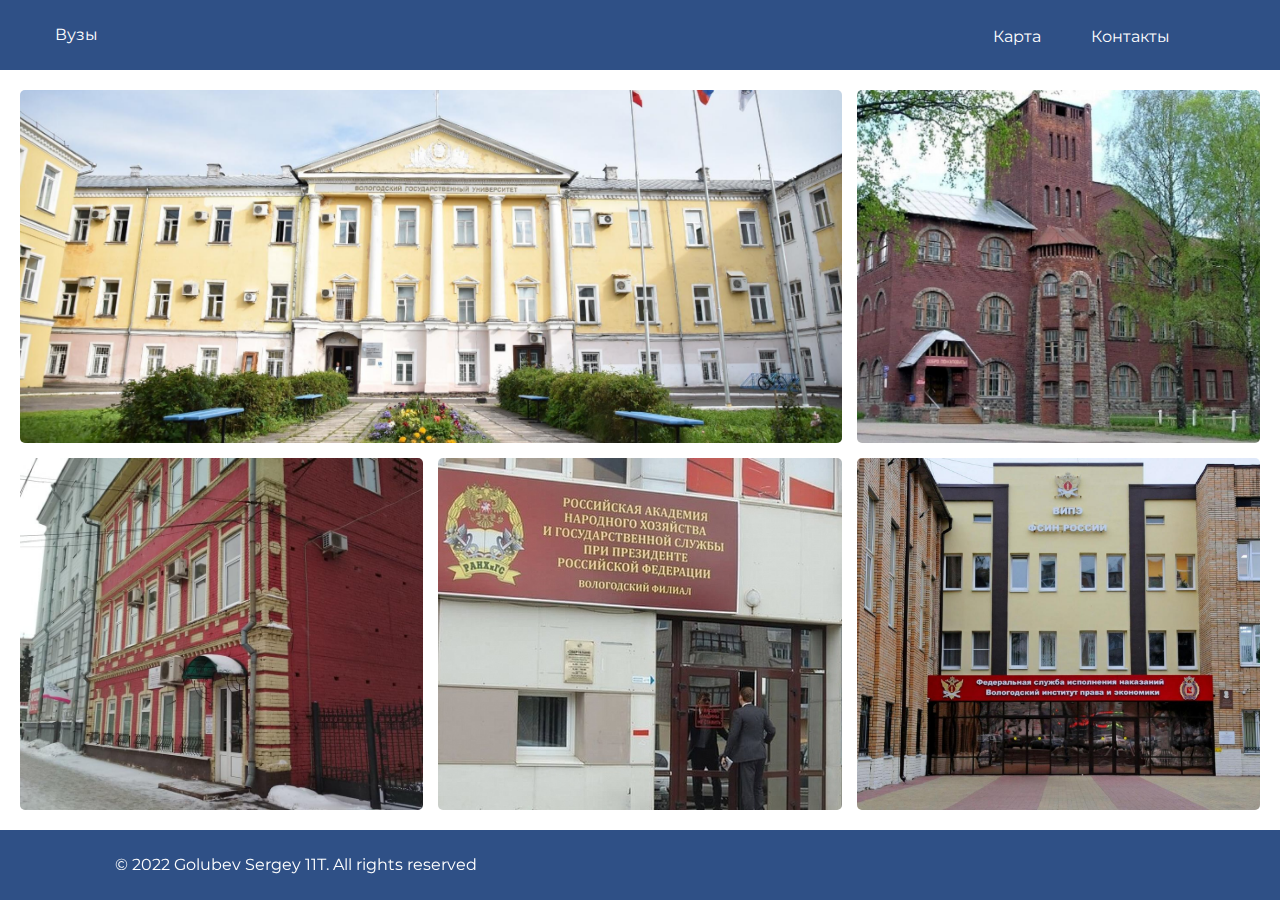
==== index.html @ f37029e3 "Add files via upload" ====
<!DOCTYPE html>
<html lang="ru">
<head>
  <meta charset="UTF-8">
  <meta name="viewport" content="initial-scale=1.0, width=device-width">
  <title>Вузы Вологды</title>
  <link rel="stylesheet" href="css/style.min.css" type="text/css" />
  <link rel="preconnect" href="https://fonts.googleapis.com">
  <link rel="preconnect" href="https://fonts.gstatic.com" crossorigin>
  <link href="https://fonts.googleapis.com/css2?family=Montserrat:wght@400;600&display=swap" rel="stylesheet">
</head>
<body>
<div class="container">
  <header class="header">
    <div class="header__wrap wrap">
        <div class="header__logo logo"><a href="index.html" class="menu__link">Вузы</a></div>
        
        <nav>
            <ul class="menu header__menu">
              <li class="menu__element">
                <a href="map.html" class="menu__link">Карта</a>
              </li>
              <li class="menu__element">
                <a href="../contact.html" class="menu__link">Контакты</a>
              </li>
                <li class="menu__element">

                </li>

            </ul>
          </nav>
    </div>
    
</header>
  <section class="universities">
    <a class="universities__element universities__element--one" href="u1.html">
<!--        <img src="img/u1/bg.jpg" alt="" class="index__img">-->
        <p class="u__title">ВоГУ</p>

    </a>

    <a class="universities__element universities__element--two" href="u2.html">
        <p>ГМХА</p>
    </a>

    <a class="universities__element universities__element--three" href="u3.html">
        <p>МГЮА</p>
    </a>

    <a class="universities__element universities__element--four" href="u4.html">
        <p>РАНХиГС</p>
    </a>

    <a class="universities__element universities__element--five" href="u5.html">
        <p>ВИПЭ</p>
    </a>
</section>
  <footer class="footer">
    <div class="footer__wrap wrap">
        <marquee behavior="alternate" direction="right">&copy; 2022 Golubev Sergey 11Т. All rights reserved</marquee>
    </div>
</footer>
</div>
</body>
</html>
---- css/style.min.css ----
@charset "UTF-8";
/*! normalize.css v8.0.1 | MIT License | github.com/necolas/normalize.css */
a,html{color:#fff}html{line-height:1.15;-webkit-text-size-adjust:100%;font-size:16px}body{margin:0;font-family:'Montserrat','Arial','sans-serif';overflow-wrap:break-word;word-wrap:break-word}details,main{display:block}h1{font-size:2em;margin:.67em 0}hr{-webkit-box-sizing:content-box;box-sizing:content-box;height:0;overflow:visible}code,kbd,pre,samp{font-family:monospace,monospace;font-size:1em}a{background-color:transparent;text-decoration:none}abbr[title]{border-bottom:none;-webkit-text-decoration:underline dotted;text-decoration:underline dotted}b,strong{font-weight:bolder}small{font-size:80%}sub,sup{font-size:75%;line-height:0;position:relative;vertical-align:baseline}sub{bottom:-.25em}sup{top:-.5em}img{border-style:none;max-width:100%;max-height:100%}button,input,optgroup,select,textarea{font-family:inherit;font-size:100%;line-height:1.15;margin:0}button,input{overflow:visible}button,select{text-transform:none}[type=button],[type=reset],[type=submit],button{-webkit-appearance:button}[type=button]::-moz-focus-inner,[type=reset]::-moz-focus-inner,[type=submit]::-moz-focus-inner,button::-moz-focus-inner{border-style:none;padding:0}[type=button]:-moz-focusring,[type=reset]:-moz-focusring,[type=submit]:-moz-focusring,button:-moz-focusring{outline:1px dotted ButtonText}fieldset{padding:.35em .75em .625em}legend{color:inherit;display:table;max-width:100%;white-space:normal}progress{vertical-align:baseline}textarea{overflow:auto;min-height:175px}[type=checkbox],[type=radio],legend{-webkit-box-sizing:border-box;box-sizing:border-box;padding:0}[type=number]::-webkit-inner-spin-button,[type=number]::-webkit-outer-spin-button{height:auto}[type=search]{-webkit-appearance:textfield;outline-offset:-2px}[type=search]::-webkit-search-decoration{-webkit-appearance:none}::-webkit-file-upload-button{-webkit-appearance:button;font:inherit}summary{display:list-item}[hidden],template{display:none}.container,.wrap{min-width:320px;max-width:100%;padding:0;-webkit-box-sizing:border-box;box-sizing:border-box;margin:0 auto}.wrap{max-width:1200px;padding:0 15px}.footer,.header{background-color:#2f5086;height:70px}.footer__wrap,.header__menu,.header__wrap{display:-webkit-box;display:-ms-flexbox;display:flex;-ms-flex-wrap:wrap;flex-wrap:wrap}.footer__wrap,.header__wrap{height:70px;-webkit-box-align:center;-ms-flex-align:center;align-items:center;-webkit-box-pack:justify;-ms-flex-pack:justify;justify-content:space-between}.header__menu{list-style:none;padding:0;margin:17px 0 13px}.menu__element{color:#fff;margin-right:50px;line-height:2em}.menu__element a{color:#fff;text-decoration:none}.menu__element:last-child{margin-right:5px;position:relative}.menu__element:last-child a{z-index:10}.universities{margin:20px;min-height:calc(100vh - 180px);display:grid;grid-gap:15px;grid-template-columns:repeat(12,1fr)}.form__input input,.form__input textarea,.universities__element{border-radius:5px;width:100%;-webkit-box-sizing:border-box;box-sizing:border-box}.universities__element,.universities__element p{-webkit-transition-duration:500ms;-o-transition-duration:500ms;transition-duration:500ms}.universities__element{position:relative;grid-column:span 4;background-color:#2f5086;height:100%;min-height:300px}.universities__element a{width:100%;height:100%}.universities__element p{position:absolute;left:50px;bottom:2px;opacity:0;font-size:22px}.universities__element p::before{content:'';width:15px;background-color:#fff;display:block;margin-bottom:5px;border:.3px solid #fff}.universities__element:hover p{opacity:1}.universities__element:hover::before{content:'';display:block;width:100%;height:100%;background-color:rgba(0,0,0,.4);-webkit-box-shadow:1px 1px 15px rgba(0,0,0,.3);box-shadow:1px 1px 15px rgba(0,0,0,.3)}.universities__element--one{grid-column:span 8;background:url(../img/u1/3.jpg) 50% 60% no-repeat #c4c4c4;background-size:cover}.universities__element--two{grid-column:span 4;background:url(../img/u2/2.jpg) 50% 60% no-repeat #c4c4c4;background-size:cover}.universities__element--three{grid-column:span 4;background:url(../img/u3/2.jpg) 50% 60% no-repeat #c4c4c4;background-size:cover}.universities__element--four{grid-column:span 4;background:url(../img/u4/1.jpeg) 50% 60% no-repeat #c4c4c4;background-size:cover}.universities__element--five{grid-column:span 4;background:url(../img/u5/bg.jpg) 50% 60% no-repeat #c4c4c4;background-size:cover}.glink:hover::before,.index__img,iframe{position:relative;width:100%;height:100%}.contact a,.university{color:#000}.title__wrap,.university h3{margin-top:25px}.title__wrap{display:-webkit-box;display:-ms-flexbox;display:flex;-webkit-box-align:center;-ms-flex-align:center;align-items:center}.title__wrap img{height:80px;margin-right:10px}.gallery{display:grid;grid-template-columns:repeat(auto-fit,minmax(260px,auto));grid-column-gap:5px;-ms-flex-preferred-size:100%;flex-basis:100%;padding-left:0;width:100%}.gallery__el{height:250px;-o-object-fit:cover;object-fit:cover}.glink{position:relative}.glink:hover::before{content:'';display:block;position:absolute;background-color:rgba(0,0,0,.2);-webkit-box-shadow:1px 1px 15px rgba(0,0,0,.35);box-shadow:1px 1px 15px rgba(0,0,0,.35)}.un__link{color:#000;-webkit-transition-duration:500ms;-o-transition-duration:500ms;transition-duration:500ms;border-bottom:1px dotted #aaa}.un__link:hover{color:red}span{color:#07de07;font-weight:700}.map__img,.video{position:relative;left:50%;-webkit-transform:translateX(-50%);-ms-transform:translateX(-50%);transform:translateX(-50%)}.video{width:90%}.video>.video-height{padding-top:60%;display:block}iframe{height:94%;position:absolute;top:0;left:0}.map__img{min-height:calc(100vh - 145px)}.form label{position:absolute;width:1px;height:1px;margin:-1px;border:0;padding:0;white-space:nowrap;-webkit-clip-path:inset(100%);clip-path:inset(100%);clip:rect(0,0,0,0);overflow:hidden}.form__input input,.form__input textarea{background-color:#000;height:60px;display:block;border:0;-webkit-box-shadow:none;box-shadow:none;resize:none;font-size:18px;color:#fff;line-height:1.4;padding:16px 10px 16px 30px;margin-bottom:5px}.form__input input::-webkit-input-placeholder,.form__input textarea::-webkit-input-placeholder{color:#fff;opacity:1;-webkit-appearance:none;appearance:none}.form__input input::-moz-placeholder,.form__input textarea::-moz-placeholder{color:#fff;opacity:1;-moz-appearance:none;appearance:none}.form__input input:-ms-input-placeholder,.form__input textarea:-ms-input-placeholder{color:#fff;opacity:1;appearance:none}.form__input input::-ms-input-placeholder,.form__input textarea::-ms-input-placeholder{color:#fff;opacity:1;appearance:none}.form__input input::placeholder,.form__input textarea::placeholder{color:#fff;opacity:1;-webkit-appearance:none;-moz-appearance:none;appearance:none}.form__button{display:inline-block;border-radius:5px;background-color:#2f5086;width:49.5%;padding:16px;-webkit-appearance:none;-moz-appearance:none;appearance:none;border:0;-webkit-box-shadow:none;box-shadow:none;cursor:pointer;-webkit-box-sizing:border-box;box-sizing:border-box;font-size:18px;color:#fff;font-weight:800;text-transform:uppercase;line-height:1.4;text-align:center;-webkit-transition-duration:500ms;-o-transition-duration:500ms;transition-duration:500ms}.form__button:hover{background-color:#1b2e4d}.form__button--red{background:red}.form{margin-bottom:50px;max-width:700px}.contact{min-height:calc(100vh - 140px);color:#000;display:-webkit-box;display:-ms-flexbox;display:flex;-webkit-box-align:center;-ms-flex-align:center;align-items:center;-webkit-box-pack:center;-ms-flex-pack:center;justify-content:center}@media (max-width:1000px){.universities{grid-template-columns:1fr}.universities__element{grid-column:span 1}}@media (max-width:750px){.title__wrap{-webkit-box-orient:vertical;-webkit-box-direction:normal;-ms-flex-direction:column;flex-direction:column;-webkit-box-pack:start;-ms-flex-pack:start;justify-content:flex-start;padding:20px 0;text-align:center}}@media (max-width:600px){.form__button,.gallery__el,.video{width:100%}}
/*# sourceMappingURL=style.min.css.map */
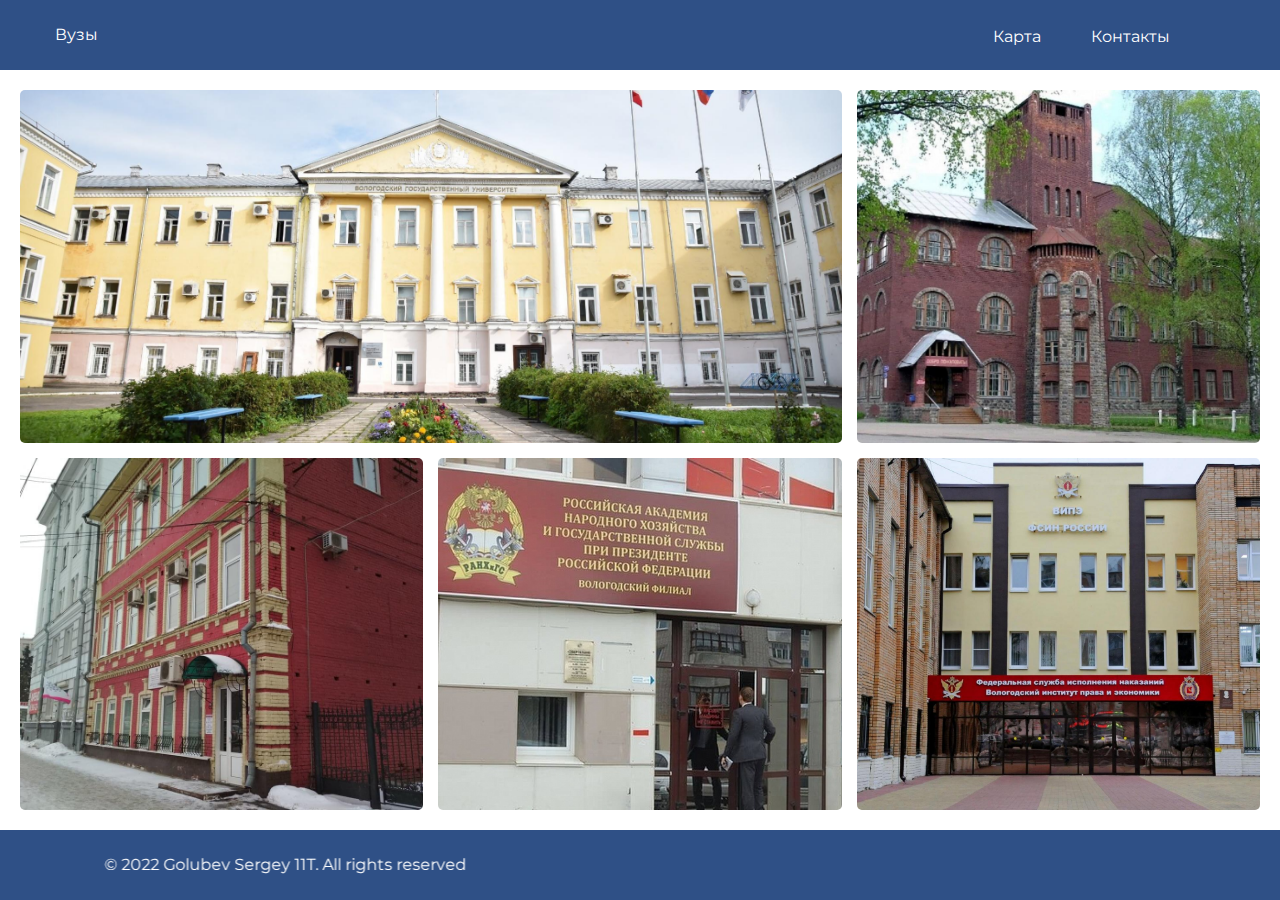
==== commit 257edc1d: "Update index.html" ====
--- a/index.html
+++ b/index.html
@@ -1,16 +1,16 @@
-<!DOCTYPE html>
-<html lang="ru">
-<head>
-  <meta charset="UTF-8">
-  <meta name="viewport" content="initial-scale=1.0, width=device-width">
-  <title>Вузы Вологды</title>
-  <link rel="stylesheet" href="css/style.min.css" type="text/css" />
-  <link rel="preconnect" href="https://fonts.googleapis.com">
-  <link rel="preconnect" href="https://fonts.gstatic.com" crossorigin>
-  <link href="https://fonts.googleapis.com/css2?family=Montserrat:wght@400;600&display=swap" rel="stylesheet">
-</head>
-<body>
-<div class="container">
+<!DOCTYPE html>
+<html lang="ru">
+<head>
+  <meta charset="UTF-8">
+  <meta name="viewport" content="initial-scale=1.0, width=device-width">
+  <title>Вузы Вологды</title>
+  <link rel="stylesheet" href="css/style.min.css" type="text/css" />
+  <link rel="preconnect" href="https://fonts.googleapis.com">
+  <link rel="preconnect" href="https://fonts.gstatic.com" crossorigin>
+  <link href="https://fonts.googleapis.com/css2?family=Montserrat:wght@400;600&display=swap" rel="stylesheet">
+</head>
+<body>
+<div class="container">
   <header class="header">
     <div class="header__wrap wrap">
         <div class="header__logo logo"><a href="index.html" class="menu__link">Вузы</a></div>
@@ -21,7 +21,7 @@
                 <a href="map.html" class="menu__link">Карта</a>
               </li>
               <li class="menu__element">
-                <a href="../contact.html" class="menu__link">Контакты</a>
+                <a href="contact.html" class="menu__link">Контакты</a>
               </li>
                 <li class="menu__element">
 
@@ -31,7 +31,7 @@
           </nav>
     </div>
     
-</header>
+</header>
   <section class="universities">
     <a class="universities__element universities__element--one" href="u1.html">
 <!--        <img src="img/u1/bg.jpg" alt="" class="index__img">-->
@@ -54,13 +54,13 @@
     <a class="universities__element universities__element--five" href="u5.html">
         <p>ВИПЭ</p>
     </a>
-</section>
+</section>
   <footer class="footer">
     <div class="footer__wrap wrap">
         <marquee behavior="alternate" direction="right">&copy; 2022 Golubev Sergey 11Т. All rights reserved</marquee>
     </div>
-</footer>
-</div>
-</body>
-</html>
-
+</footer>
+</div>
+</body>
+</html>
+
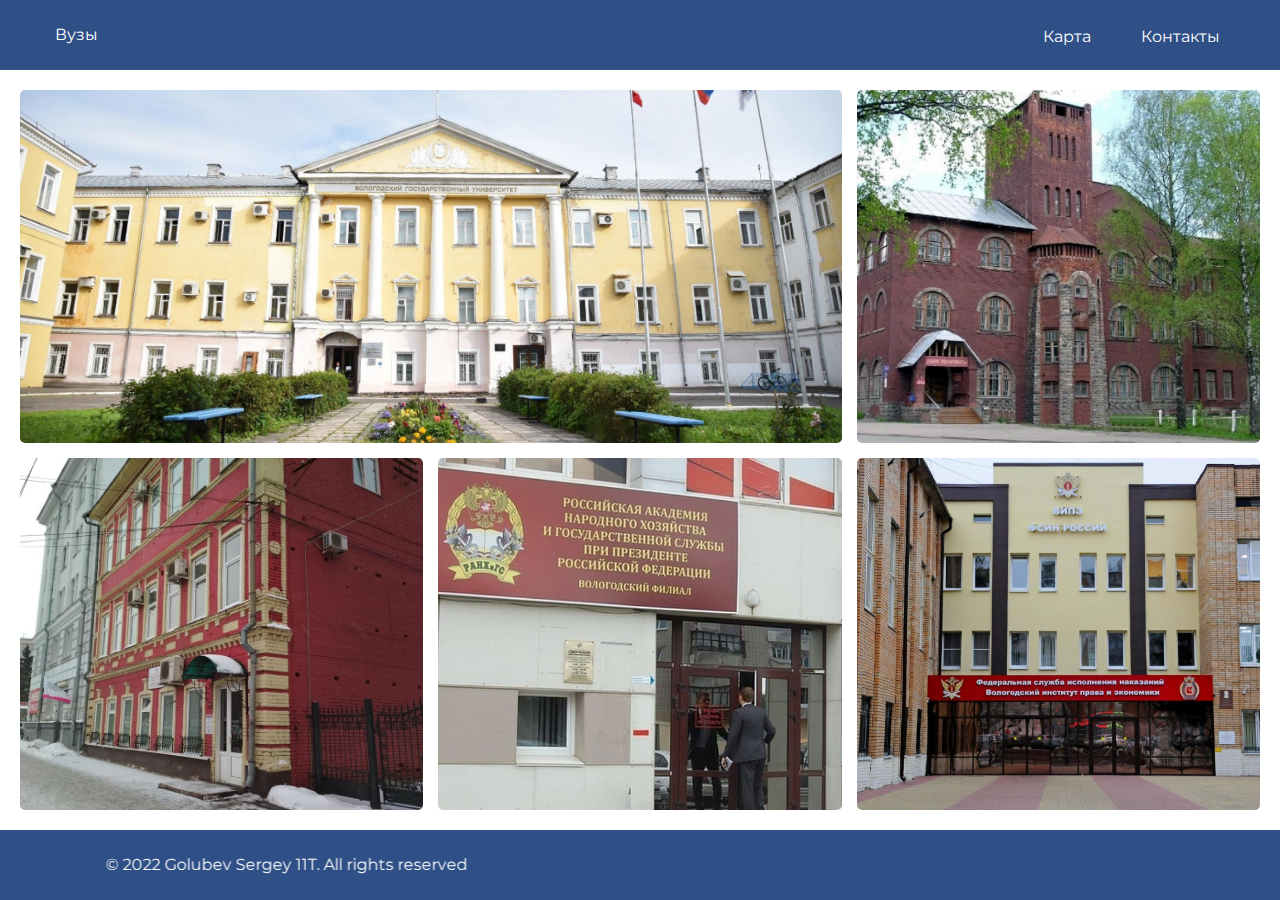
==== commit ee5bf758: "Update index.html" ====
--- a/index.html
+++ b/index.html
@@ -23,9 +23,7 @@
               <li class="menu__element">
                 <a href="contact.html" class="menu__link">Контакты</a>
               </li>
-                <li class="menu__element">
-
-                </li>
+              
 
             </ul>
           </nav>
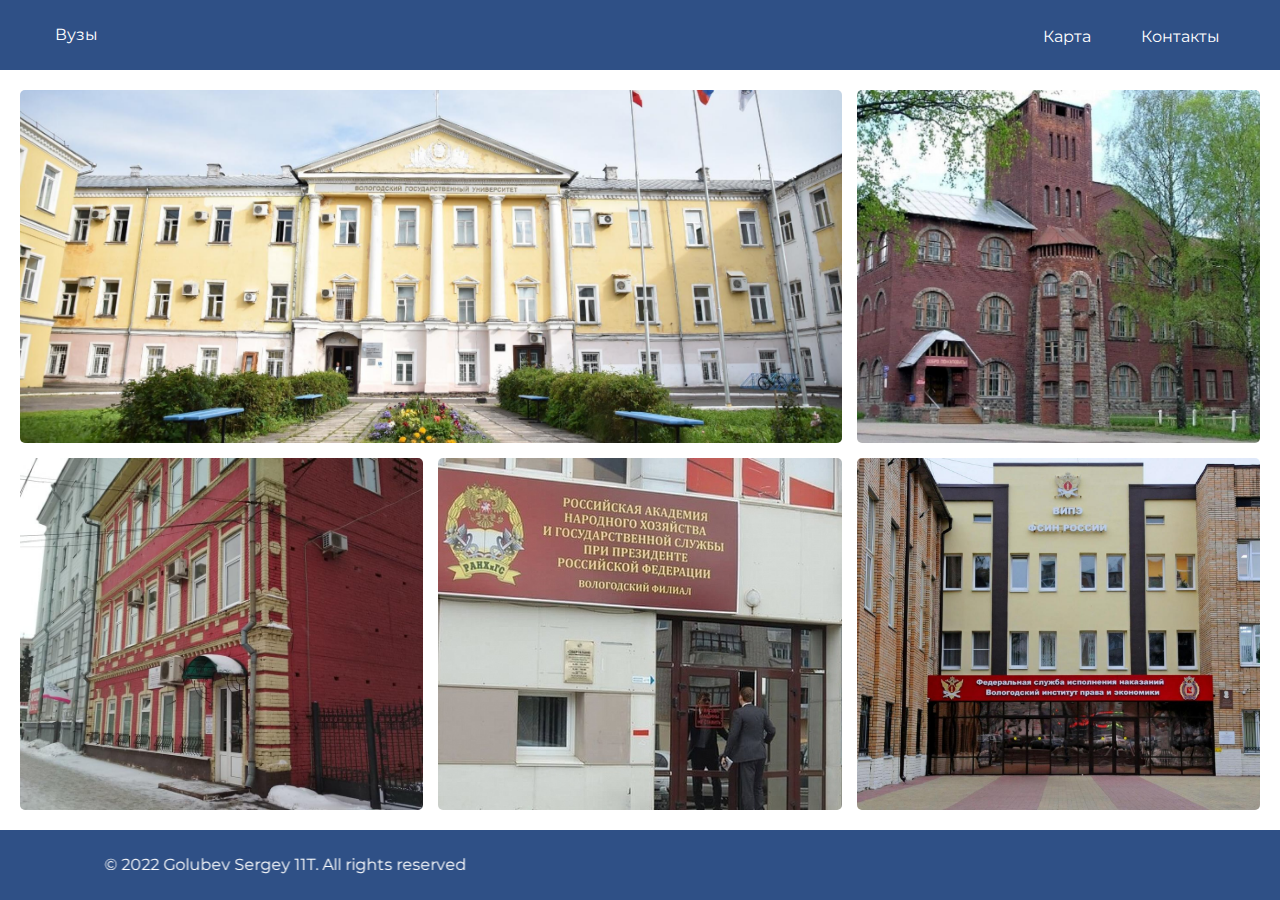
==== commit 077b244d: "Update index.html" ====
--- a/index.html
+++ b/index.html
@@ -8,6 +8,8 @@
   <link rel="preconnect" href="https://fonts.googleapis.com">
   <link rel="preconnect" href="https://fonts.gstatic.com" crossorigin>
   <link href="https://fonts.googleapis.com/css2?family=Montserrat:wght@400;600&display=swap" rel="stylesheet">
+  <link type="image/x-icon" href="/favicon.ico" rel="shortcut icon">
+  <link type="Image/x-icon" href="/favicon.ico" rel="icon">
 </head>
 <body>
 <div class="container">
--- a/css/style.min.css
+++ b/css/style.min.css
@@ -1,4 +1,4 @@
 @charset "UTF-8";
 /*! normalize.css v8.0.1 | MIT License | github.com/necolas/normalize.css */
-a,html{color:#fff}html{line-height:1.15;-webkit-text-size-adjust:100%;font-size:16px}body{margin:0;font-family:'Montserrat','Arial','sans-serif';overflow-wrap:break-word;word-wrap:break-word}details,main{display:block}h1{font-size:2em;margin:.67em 0}hr{-webkit-box-sizing:content-box;box-sizing:content-box;height:0;overflow:visible}code,kbd,pre,samp{font-family:monospace,monospace;font-size:1em}a{background-color:transparent;text-decoration:none}abbr[title]{border-bottom:none;-webkit-text-decoration:underline dotted;text-decoration:underline dotted}b,strong{font-weight:bolder}small{font-size:80%}sub,sup{font-size:75%;line-height:0;position:relative;vertical-align:baseline}sub{bottom:-.25em}sup{top:-.5em}img{border-style:none;max-width:100%;max-height:100%}button,input,optgroup,select,textarea{font-family:inherit;font-size:100%;line-height:1.15;margin:0}button,input{overflow:visible}button,select{text-transform:none}[type=button],[type=reset],[type=submit],button{-webkit-appearance:button}[type=button]::-moz-focus-inner,[type=reset]::-moz-focus-inner,[type=submit]::-moz-focus-inner,button::-moz-focus-inner{border-style:none;padding:0}[type=button]:-moz-focusring,[type=reset]:-moz-focusring,[type=submit]:-moz-focusring,button:-moz-focusring{outline:1px dotted ButtonText}fieldset{padding:.35em .75em .625em}legend{color:inherit;display:table;max-width:100%;white-space:normal}progress{vertical-align:baseline}textarea{overflow:auto;min-height:175px}[type=checkbox],[type=radio],legend{-webkit-box-sizing:border-box;box-sizing:border-box;padding:0}[type=number]::-webkit-inner-spin-button,[type=number]::-webkit-outer-spin-button{height:auto}[type=search]{-webkit-appearance:textfield;outline-offset:-2px}[type=search]::-webkit-search-decoration{-webkit-appearance:none}::-webkit-file-upload-button{-webkit-appearance:button;font:inherit}summary{display:list-item}[hidden],template{display:none}.container,.wrap{min-width:320px;max-width:100%;padding:0;-webkit-box-sizing:border-box;box-sizing:border-box;margin:0 auto}.wrap{max-width:1200px;padding:0 15px}.footer,.header{background-color:#2f5086;height:70px}.footer__wrap,.header__menu,.header__wrap{display:-webkit-box;display:-ms-flexbox;display:flex;-ms-flex-wrap:wrap;flex-wrap:wrap}.footer__wrap,.header__wrap{height:70px;-webkit-box-align:center;-ms-flex-align:center;align-items:center;-webkit-box-pack:justify;-ms-flex-pack:justify;justify-content:space-between}.header__menu{list-style:none;padding:0;margin:17px 0 13px}.menu__element{color:#fff;margin-right:50px;line-height:2em}.menu__element a{color:#fff;text-decoration:none}.menu__element:last-child{margin-right:5px;position:relative}.menu__element:last-child a{z-index:10}.universities{margin:20px;min-height:calc(100vh - 180px);display:grid;grid-gap:15px;grid-template-columns:repeat(12,1fr)}.form__input input,.form__input textarea,.universities__element{border-radius:5px;width:100%;-webkit-box-sizing:border-box;box-sizing:border-box}.universities__element,.universities__element p{-webkit-transition-duration:500ms;-o-transition-duration:500ms;transition-duration:500ms}.universities__element{position:relative;grid-column:span 4;background-color:#2f5086;height:100%;min-height:300px}.universities__element a{width:100%;height:100%}.universities__element p{position:absolute;left:50px;bottom:2px;opacity:0;font-size:22px}.universities__element p::before{content:'';width:15px;background-color:#fff;display:block;margin-bottom:5px;border:.3px solid #fff}.universities__element:hover p{opacity:1}.universities__element:hover::before{content:'';display:block;width:100%;height:100%;background-color:rgba(0,0,0,.4);-webkit-box-shadow:1px 1px 15px rgba(0,0,0,.3);box-shadow:1px 1px 15px rgba(0,0,0,.3)}.universities__element--one{grid-column:span 8;background:url(../img/u1/3.jpg) 50% 60% no-repeat #c4c4c4;background-size:cover}.universities__element--two{grid-column:span 4;background:url(../img/u2/2.jpg) 50% 60% no-repeat #c4c4c4;background-size:cover}.universities__element--three{grid-column:span 4;background:url(../img/u3/2.jpg) 50% 60% no-repeat #c4c4c4;background-size:cover}.universities__element--four{grid-column:span 4;background:url(../img/u4/1.jpeg) 50% 60% no-repeat #c4c4c4;background-size:cover}.universities__element--five{grid-column:span 4;background:url(../img/u5/bg.jpg) 50% 60% no-repeat #c4c4c4;background-size:cover}.glink:hover::before,.index__img,iframe{position:relative;width:100%;height:100%}.contact a,.university{color:#000}.title__wrap,.university h3{margin-top:25px}.title__wrap{display:-webkit-box;display:-ms-flexbox;display:flex;-webkit-box-align:center;-ms-flex-align:center;align-items:center}.title__wrap img{height:80px;margin-right:10px}.gallery{display:grid;grid-template-columns:repeat(auto-fit,minmax(260px,auto));grid-column-gap:5px;-ms-flex-preferred-size:100%;flex-basis:100%;padding-left:0;width:100%}.gallery__el{height:250px;-o-object-fit:cover;object-fit:cover}.glink{position:relative}.glink:hover::before{content:'';display:block;position:absolute;background-color:rgba(0,0,0,.2);-webkit-box-shadow:1px 1px 15px rgba(0,0,0,.35);box-shadow:1px 1px 15px rgba(0,0,0,.35)}.un__link{color:#000;-webkit-transition-duration:500ms;-o-transition-duration:500ms;transition-duration:500ms;border-bottom:1px dotted #aaa}.un__link:hover{color:red}span{color:#07de07;font-weight:700}.map__img,.video{position:relative;left:50%;-webkit-transform:translateX(-50%);-ms-transform:translateX(-50%);transform:translateX(-50%)}.video{width:90%}.video>.video-height{padding-top:60%;display:block}iframe{height:94%;position:absolute;top:0;left:0}.map__img{min-height:calc(100vh - 145px)}.form label{position:absolute;width:1px;height:1px;margin:-1px;border:0;padding:0;white-space:nowrap;-webkit-clip-path:inset(100%);clip-path:inset(100%);clip:rect(0,0,0,0);overflow:hidden}.form__input input,.form__input textarea{background-color:#000;height:60px;display:block;border:0;-webkit-box-shadow:none;box-shadow:none;resize:none;font-size:18px;color:#fff;line-height:1.4;padding:16px 10px 16px 30px;margin-bottom:5px}.form__input input::-webkit-input-placeholder,.form__input textarea::-webkit-input-placeholder{color:#fff;opacity:1;-webkit-appearance:none;appearance:none}.form__input input::-moz-placeholder,.form__input textarea::-moz-placeholder{color:#fff;opacity:1;-moz-appearance:none;appearance:none}.form__input input:-ms-input-placeholder,.form__input textarea:-ms-input-placeholder{color:#fff;opacity:1;appearance:none}.form__input input::-ms-input-placeholder,.form__input textarea::-ms-input-placeholder{color:#fff;opacity:1;appearance:none}.form__input input::placeholder,.form__input textarea::placeholder{color:#fff;opacity:1;-webkit-appearance:none;-moz-appearance:none;appearance:none}.form__button{display:inline-block;border-radius:5px;background-color:#2f5086;width:49.5%;padding:16px;-webkit-appearance:none;-moz-appearance:none;appearance:none;border:0;-webkit-box-shadow:none;box-shadow:none;cursor:pointer;-webkit-box-sizing:border-box;box-sizing:border-box;font-size:18px;color:#fff;font-weight:800;text-transform:uppercase;line-height:1.4;text-align:center;-webkit-transition-duration:500ms;-o-transition-duration:500ms;transition-duration:500ms}.form__button:hover{background-color:#1b2e4d}.form__button--red{background:red}.form{margin-bottom:50px;max-width:700px}.contact{min-height:calc(100vh - 140px);color:#000;display:-webkit-box;display:-ms-flexbox;display:flex;-webkit-box-align:center;-ms-flex-align:center;align-items:center;-webkit-box-pack:center;-ms-flex-pack:center;justify-content:center}@media (max-width:1000px){.universities{grid-template-columns:1fr}.universities__element{grid-column:span 1}}@media (max-width:750px){.title__wrap{-webkit-box-orient:vertical;-webkit-box-direction:normal;-ms-flex-direction:column;flex-direction:column;-webkit-box-pack:start;-ms-flex-pack:start;justify-content:flex-start;padding:20px 0;text-align:center}}@media (max-width:600px){.form__button,.gallery__el,.video{width:100%}}
-/*# sourceMappingURL=style.min.css.map */
+a,html{color:#fff}html{line-height:1.15;-webkit-text-size-adjust:100%;font-size:16px}body{margin:0;font-family:'Montserrat','Arial','sans-serif';overflow-wrap:break-word;word-wrap:break-word}details,main{display:block}h1{font-size:2em;margin:.67em 0}hr{-webkit-box-sizing:content-box;box-sizing:content-box;height:0;overflow:visible}code,kbd,pre,samp{font-family:monospace,monospace;font-size:1em}a{background-color:transparent;text-decoration:none}abbr[title]{border-bottom:none;-webkit-text-decoration:underline dotted;text-decoration:underline dotted}b,strong{font-weight:bolder}small{font-size:80%}sub,sup{font-size:75%;line-height:0;position:relative;vertical-align:baseline}sub{bottom:-.25em}sup{top:-.5em}img{border-style:none;max-width:100%;max-height:100%}button,input,optgroup,select,textarea{font-family:inherit;font-size:100%;line-height:1.15;margin:0}button,input{overflow:visible}button,select{text-transform:none}[type=button],[type=reset],[type=submit],button{-webkit-appearance:button}[type=button]::-moz-focus-inner,[type=reset]::-moz-focus-inner,[type=submit]::-moz-focus-inner,button::-moz-focus-inner{border-style:none;padding:0}[type=button]:-moz-focusring,[type=reset]:-moz-focusring,[type=submit]:-moz-focusring,button:-moz-focusring{outline:1px dotted ButtonText}fieldset{padding:.35em .75em .625em}legend{color:inherit;display:table;max-width:100%;white-space:normal}progress{vertical-align:baseline}textarea{overflow:auto;min-height:175px}[type=checkbox],[type=radio],legend{-webkit-box-sizing:border-box;box-sizing:border-box;padding:0}[type=number]::-webkit-inner-spin-button,[type=number]::-webkit-outer-spin-button{height:auto}[type=search]{-webkit-appearance:textfield;outline-offset:-2px}[type=search]::-webkit-search-decoration{-webkit-appearance:none}::-webkit-file-upload-button{-webkit-appearance:button;font:inherit}summary{display:list-item}[hidden],template{display:none}.container,.wrap{min-width:320px;max-width:100%;padding:0;-webkit-box-sizing:border-box;box-sizing:border-box;margin:0 auto}.wrap{max-width:1200px;padding:0 15px}.footer,.header{background-color:#2f5086;height:70px}.footer__wrap,.header__menu,.header__wrap{display:-webkit-box;display:-ms-flexbox;display:flex;-ms-flex-wrap:wrap;flex-wrap:wrap}.footer__wrap,.header__wrap{height:70px;-webkit-box-align:center;-ms-flex-align:center;align-items:center;-webkit-box-pack:justify;-ms-flex-pack:justify;justify-content:space-between}.header__menu{list-style:none;padding:0;margin:17px 0 13px}.menu__element{color:#fff;margin-right:50px;line-height:2em}.menu__element a{color:#fff;text-decoration:none}.menu__element:last-child{margin-right:5px;position:relative}.menu__element:last-child a{z-index:10}.universities{margin:20px;min-height:calc(100vh - 180px);display:grid;grid-gap:15px;grid-template-columns:repeat(12,1fr)}.form__input input,.form__input textarea,.universities__element{border-radius:5px;width:100%;-webkit-box-sizing:border-box;box-sizing:border-box}.universities__element,.universities__element p{-webkit-transition-duration:500ms;-o-transition-duration:500ms;transition-duration:500ms}.universities__element{position:relative;grid-column:span 4;background-color:#2f5086;height:100%;min-height:300px}.universities__element a{width:100%;height:100%}.universities__element p{position:absolute;left:50px;bottom:2px;opacity:0;font-size:22px}.universities__element p::before{content:'';width:15px;background-color:#fff;display:block;margin-bottom:5px;border:.3px solid #fff}.universities__element:hover p{opacity:1}.universities__element:hover::before{content:'';display:block;width:100%;height:100%;background-color:rgba(0,0,0,.4);-webkit-box-shadow:1px 1px 15px rgba(0,0,0,.3);box-shadow:1px 1px 15px rgba(0,0,0,.3)}.universities__element--one{grid-column:span 8;background:url(../img/u1/3.jpg) 50% 60% no-repeat #c4c4c4;background-size:cover}.universities__element--two{grid-column:span 4;background:url(../img/u2/2.jpg) 50% 60% no-repeat #c4c4c4;background-size:cover}.universities__element--three{grid-column:span 4;background:url(../img/u3/2.jpg) 50% 60% no-repeat #c4c4c4;background-size:cover}.universities__element--four{grid-column:span 4;background:url(../img/u4/1.jpeg) 50% 60% no-repeat #c4c4c4;background-size:cover}.universities__element--five{grid-column:span 4;background:url(../img/u5/bg.jpg) 50% 60% no-repeat #c4c4c4;background-size:cover}.glink:hover::before,.index__img,iframe{position:relative;width:100%;height:100%}.contact a,.university{color:#000}.title__wrap,.university h3{margin-top:25px}.title__wrap{display:-webkit-box;display:-ms-flexbox;display:flex;-webkit-box-align:center;-ms-flex-align:center;align-items:center}.title__wrap img{height:80px;margin-right:10px}.gallery{display:grid;grid-template-columns:repeat(auto-fit,minmax(260px,auto));grid-column-gap:5px;-ms-flex-preferred-size:100%;flex-basis:100%;padding-left:0;width:100%}.gallery__el{height:250px;-o-object-fit:cover;object-fit:cover}.glink{position:relative}.glink:hover::before{content:'';display:block;position:absolute;background-color:rgba(0,0,0,.2);-webkit-box-shadow:1px 1px 15px rgba(0,0,0,.35);box-shadow:1px 1px 15px rgba(0,0,0,.35)}.un__link{color:#000;-webkit-transition-duration:500ms;-o-transition-duration:500ms;transition-duration:500ms;border-bottom:1px dotted #aaa}.un__link:hover{color:red}span{color:#07de07;font-weight:700}.map__img,.video{position:relative;left:50%;-webkit-transform:translateX(-50%);-ms-transform:translateX(-50%);transform:translateX(-50%)}.video{width:90%}.video>.video-height{padding-top:60%;display:block}iframe{height:94%;position:absolute;top:0;left:0}.map__img{min-height:calc(100vh - 145px)}.form label{position:absolute;width:1px;height:1px;margin:-1px;border:0;padding:0;white-space:nowrap;-webkit-clip-path:inset(100%);clip-path:inset(100%);clip:rect(0,0,0,0);overflow:hidden}.form__input input,.form__input textarea{background-color:#000;height:60px;display:block;border:0;-webkit-box-shadow:none;box-shadow:none;resize:none;font-size:18px;color:#fff;line-height:1.4;padding:16px 10px 16px 30px;margin-bottom:5px}.form__input input::-webkit-input-placeholder,.form__input textarea::-webkit-input-placeholder{color:#fff;opacity:1;-webkit-appearance:none;appearance:none}.form__input input::-moz-placeholder,.form__input textarea::-moz-placeholder{color:#fff;opacity:1;-moz-appearance:none;appearance:none}.form__input input:-ms-input-placeholder,.form__input textarea:-ms-input-placeholder{color:#fff;opacity:1;appearance:none}.form__input input::-ms-input-placeholder,.form__input textarea::-ms-input-placeholder{color:#fff;opacity:1;appearance:none}.form__input input::placeholder,.form__input textarea::placeholder{color:#fff;opacity:1;-webkit-appearance:none;-moz-appearance:none;appearance:none}.form__button{display:inline-block;border-radius:5px;background-color:#2f5086;width:49.5%;padding:16px;-webkit-appearance:none;-moz-appearance:none;appearance:none;border:0;-webkit-box-shadow:none;box-shadow:none;cursor:pointer;-webkit-box-sizing:border-box;box-sizing:border-box;font-size:18px;color:#fff;font-weight:800;text-transform:uppercase;line-height:1.4;text-align:center;-webkit-transition-duration:500ms;-o-transition-duration:500ms;transition-duration:500ms}.form__button:hover{background-color:#1b2e4d}.form__button--red{background:red}.form{margin-bottom:50px;max-width:700px}.contact{min-height:calc(100vh - 140px);color:#000;display:-webkit-box;display:-ms-flexbox;display:flex;-webkit-box-align:center;-ms-flex-align:center;align-items:center;-webkit-box-pack:center;-ms-flex-pack:center;justify-content:center;-ms-flex-wrap:wrap;flex-wrap:wrap;-webkit-box-orient:vertical;-webkit-box-direction:normal;-ms-flex-direction:column;flex-direction:column}.table,.table td{border:1px solid #eee}.table{table-layout:fixed;width:100%;margin-bottom:20px}.table th{font-weight:700;padding:5px;background:#2f5086;border:1px solid #ddd;color:#fff}.table td{padding:5px 10px;text-align:left}.table tbody tr:nth-child(odd){background:#fff}.table tbody tr:nth-child(even){background:#f7f7f7}.t__small{width:80px}.t__big{width:150px}@media (max-width:1000px){.universities{grid-template-columns:1fr}.universities__element{grid-column:span 1}}@media (max-width:750px){.title__wrap{-webkit-box-orient:vertical;-webkit-box-direction:normal;-ms-flex-direction:column;flex-direction:column;-webkit-box-pack:start;-ms-flex-pack:start;justify-content:flex-start;padding:20px 0;text-align:center}td:not(:nth-child(n+2)){display:none}.table{font-size:12px}.t__small{display:none}.t__big{width:100px}}@media (max-width:600px){.form__button,.gallery__el,.video{width:100%}}
+
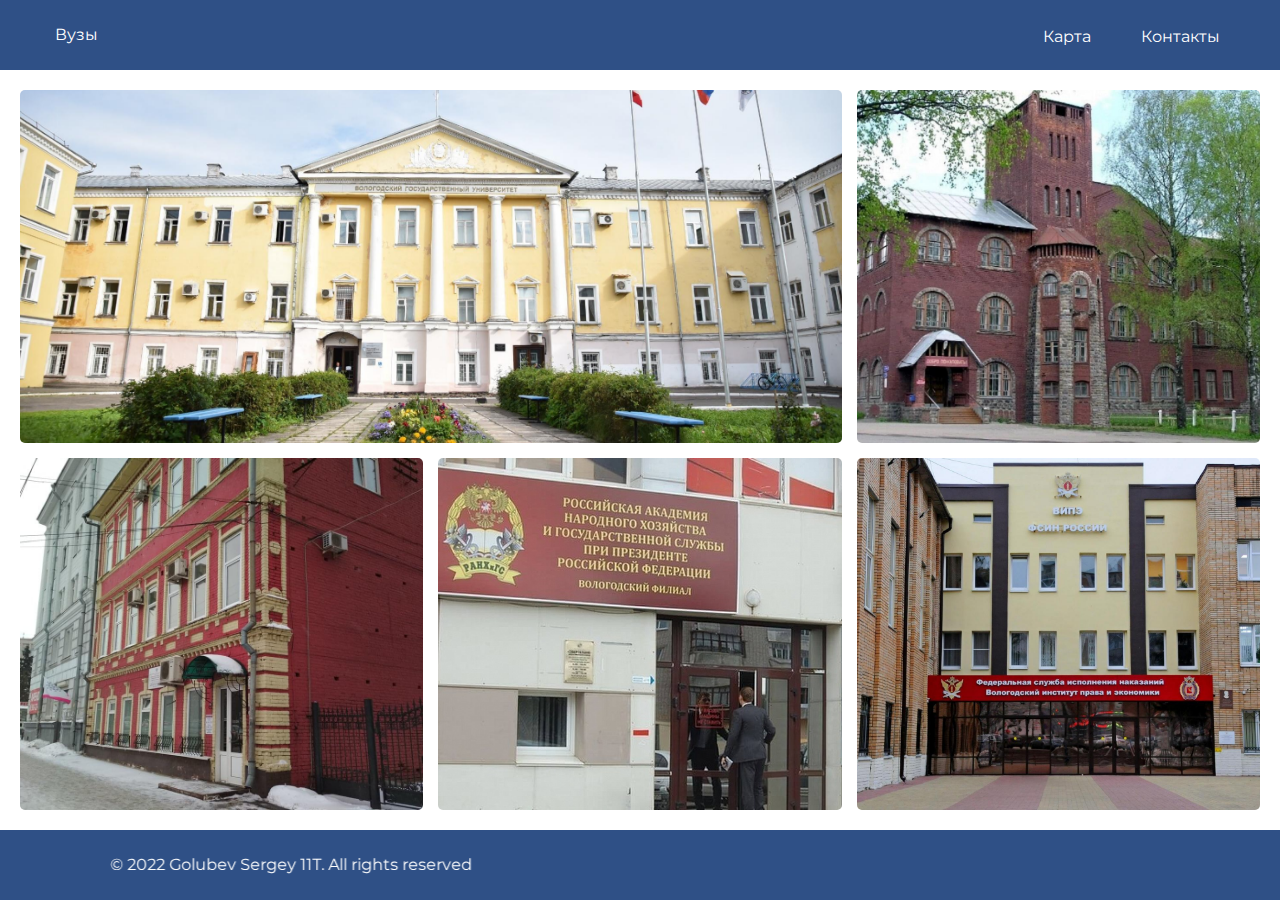
==== commit bd628232: "Update index.html" ====
--- a/index.html
+++ b/index.html
@@ -8,8 +8,8 @@
   <link rel="preconnect" href="https://fonts.googleapis.com">
   <link rel="preconnect" href="https://fonts.gstatic.com" crossorigin>
   <link href="https://fonts.googleapis.com/css2?family=Montserrat:wght@400;600&display=swap" rel="stylesheet">
-  <link type="image/x-icon" href="/favicon.ico" rel="shortcut icon">
-  <link type="Image/x-icon" href="/favicon.ico" rel="icon">
+  <link type="image/x-icon" href="favicon.ico" rel="shortcut icon">
+  <link type="Image/x-icon" href="favicon.ico" rel="icon">
 </head>
 <body>
 <div class="container">
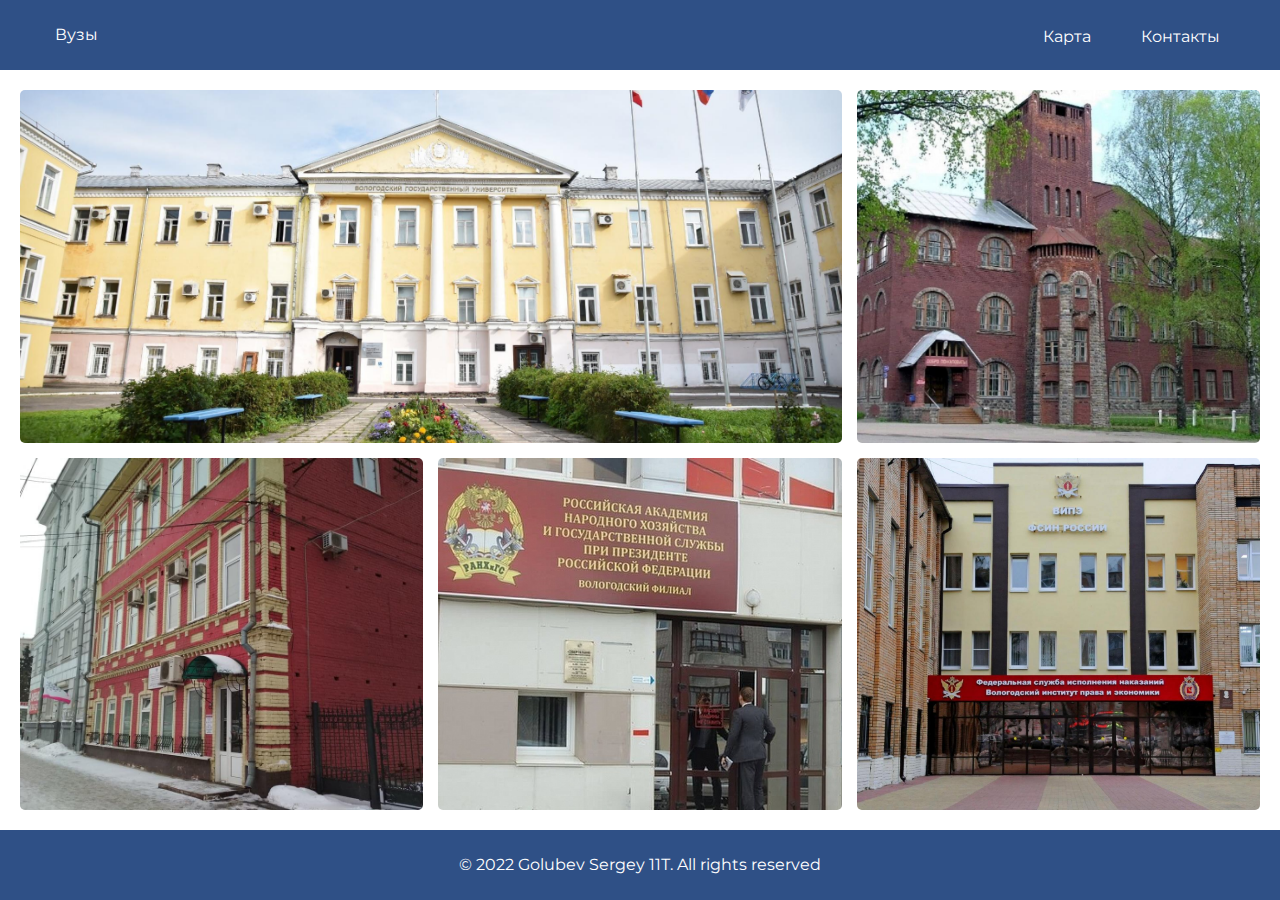
==== commit 4d4f6dc4: "Update index.html" ====
--- a/index.html
+++ b/index.html
@@ -57,7 +57,7 @@
 </section>
   <footer class="footer">
     <div class="footer__wrap wrap">
-        <marquee behavior="alternate" direction="right">&copy; 2022 Golubev Sergey 11Т. All rights reserved</marquee>
+        <p>&copy; 2022 Golubev Sergey 11Т. All rights reserved</p>
     </div>
 </footer>
 </div>
--- a/css/style.min.css
+++ b/css/style.min.css
@@ -1,4 +1,4 @@
 @charset "UTF-8";
 /*! normalize.css v8.0.1 | MIT License | github.com/necolas/normalize.css */
-a,html{color:#fff}html{line-height:1.15;-webkit-text-size-adjust:100%;font-size:16px}body{margin:0;font-family:'Montserrat','Arial','sans-serif';overflow-wrap:break-word;word-wrap:break-word}details,main{display:block}h1{font-size:2em;margin:.67em 0}hr{-webkit-box-sizing:content-box;box-sizing:content-box;height:0;overflow:visible}code,kbd,pre,samp{font-family:monospace,monospace;font-size:1em}a{background-color:transparent;text-decoration:none}abbr[title]{border-bottom:none;-webkit-text-decoration:underline dotted;text-decoration:underline dotted}b,strong{font-weight:bolder}small{font-size:80%}sub,sup{font-size:75%;line-height:0;position:relative;vertical-align:baseline}sub{bottom:-.25em}sup{top:-.5em}img{border-style:none;max-width:100%;max-height:100%}button,input,optgroup,select,textarea{font-family:inherit;font-size:100%;line-height:1.15;margin:0}button,input{overflow:visible}button,select{text-transform:none}[type=button],[type=reset],[type=submit],button{-webkit-appearance:button}[type=button]::-moz-focus-inner,[type=reset]::-moz-focus-inner,[type=submit]::-moz-focus-inner,button::-moz-focus-inner{border-style:none;padding:0}[type=button]:-moz-focusring,[type=reset]:-moz-focusring,[type=submit]:-moz-focusring,button:-moz-focusring{outline:1px dotted ButtonText}fieldset{padding:.35em .75em .625em}legend{color:inherit;display:table;max-width:100%;white-space:normal}progress{vertical-align:baseline}textarea{overflow:auto;min-height:175px}[type=checkbox],[type=radio],legend{-webkit-box-sizing:border-box;box-sizing:border-box;padding:0}[type=number]::-webkit-inner-spin-button,[type=number]::-webkit-outer-spin-button{height:auto}[type=search]{-webkit-appearance:textfield;outline-offset:-2px}[type=search]::-webkit-search-decoration{-webkit-appearance:none}::-webkit-file-upload-button{-webkit-appearance:button;font:inherit}summary{display:list-item}[hidden],template{display:none}.container,.wrap{min-width:320px;max-width:100%;padding:0;-webkit-box-sizing:border-box;box-sizing:border-box;margin:0 auto}.wrap{max-width:1200px;padding:0 15px}.footer,.header{background-color:#2f5086;height:70px}.footer__wrap,.header__menu,.header__wrap{display:-webkit-box;display:-ms-flexbox;display:flex;-ms-flex-wrap:wrap;flex-wrap:wrap}.footer__wrap,.header__wrap{height:70px;-webkit-box-align:center;-ms-flex-align:center;align-items:center;-webkit-box-pack:justify;-ms-flex-pack:justify;justify-content:space-between}.header__menu{list-style:none;padding:0;margin:17px 0 13px}.menu__element{color:#fff;margin-right:50px;line-height:2em}.menu__element a{color:#fff;text-decoration:none}.menu__element:last-child{margin-right:5px;position:relative}.menu__element:last-child a{z-index:10}.universities{margin:20px;min-height:calc(100vh - 180px);display:grid;grid-gap:15px;grid-template-columns:repeat(12,1fr)}.form__input input,.form__input textarea,.universities__element{border-radius:5px;width:100%;-webkit-box-sizing:border-box;box-sizing:border-box}.universities__element,.universities__element p{-webkit-transition-duration:500ms;-o-transition-duration:500ms;transition-duration:500ms}.universities__element{position:relative;grid-column:span 4;background-color:#2f5086;height:100%;min-height:300px}.universities__element a{width:100%;height:100%}.universities__element p{position:absolute;left:50px;bottom:2px;opacity:0;font-size:22px}.universities__element p::before{content:'';width:15px;background-color:#fff;display:block;margin-bottom:5px;border:.3px solid #fff}.universities__element:hover p{opacity:1}.universities__element:hover::before{content:'';display:block;width:100%;height:100%;background-color:rgba(0,0,0,.4);-webkit-box-shadow:1px 1px 15px rgba(0,0,0,.3);box-shadow:1px 1px 15px rgba(0,0,0,.3)}.universities__element--one{grid-column:span 8;background:url(../img/u1/3.jpg) 50% 60% no-repeat #c4c4c4;background-size:cover}.universities__element--two{grid-column:span 4;background:url(../img/u2/2.jpg) 50% 60% no-repeat #c4c4c4;background-size:cover}.universities__element--three{grid-column:span 4;background:url(../img/u3/2.jpg) 50% 60% no-repeat #c4c4c4;background-size:cover}.universities__element--four{grid-column:span 4;background:url(../img/u4/1.jpeg) 50% 60% no-repeat #c4c4c4;background-size:cover}.universities__element--five{grid-column:span 4;background:url(../img/u5/bg.jpg) 50% 60% no-repeat #c4c4c4;background-size:cover}.glink:hover::before,.index__img,iframe{position:relative;width:100%;height:100%}.contact a,.university{color:#000}.title__wrap,.university h3{margin-top:25px}.title__wrap{display:-webkit-box;display:-ms-flexbox;display:flex;-webkit-box-align:center;-ms-flex-align:center;align-items:center}.title__wrap img{height:80px;margin-right:10px}.gallery{display:grid;grid-template-columns:repeat(auto-fit,minmax(260px,auto));grid-column-gap:5px;-ms-flex-preferred-size:100%;flex-basis:100%;padding-left:0;width:100%}.gallery__el{height:250px;-o-object-fit:cover;object-fit:cover}.glink{position:relative}.glink:hover::before{content:'';display:block;position:absolute;background-color:rgba(0,0,0,.2);-webkit-box-shadow:1px 1px 15px rgba(0,0,0,.35);box-shadow:1px 1px 15px rgba(0,0,0,.35)}.un__link{color:#000;-webkit-transition-duration:500ms;-o-transition-duration:500ms;transition-duration:500ms;border-bottom:1px dotted #aaa}.un__link:hover{color:red}span{color:#07de07;font-weight:700}.map__img,.video{position:relative;left:50%;-webkit-transform:translateX(-50%);-ms-transform:translateX(-50%);transform:translateX(-50%)}.video{width:90%}.video>.video-height{padding-top:60%;display:block}iframe{height:94%;position:absolute;top:0;left:0}.map__img{min-height:calc(100vh - 145px)}.form label{position:absolute;width:1px;height:1px;margin:-1px;border:0;padding:0;white-space:nowrap;-webkit-clip-path:inset(100%);clip-path:inset(100%);clip:rect(0,0,0,0);overflow:hidden}.form__input input,.form__input textarea{background-color:#000;height:60px;display:block;border:0;-webkit-box-shadow:none;box-shadow:none;resize:none;font-size:18px;color:#fff;line-height:1.4;padding:16px 10px 16px 30px;margin-bottom:5px}.form__input input::-webkit-input-placeholder,.form__input textarea::-webkit-input-placeholder{color:#fff;opacity:1;-webkit-appearance:none;appearance:none}.form__input input::-moz-placeholder,.form__input textarea::-moz-placeholder{color:#fff;opacity:1;-moz-appearance:none;appearance:none}.form__input input:-ms-input-placeholder,.form__input textarea:-ms-input-placeholder{color:#fff;opacity:1;appearance:none}.form__input input::-ms-input-placeholder,.form__input textarea::-ms-input-placeholder{color:#fff;opacity:1;appearance:none}.form__input input::placeholder,.form__input textarea::placeholder{color:#fff;opacity:1;-webkit-appearance:none;-moz-appearance:none;appearance:none}.form__button{display:inline-block;border-radius:5px;background-color:#2f5086;width:49.5%;padding:16px;-webkit-appearance:none;-moz-appearance:none;appearance:none;border:0;-webkit-box-shadow:none;box-shadow:none;cursor:pointer;-webkit-box-sizing:border-box;box-sizing:border-box;font-size:18px;color:#fff;font-weight:800;text-transform:uppercase;line-height:1.4;text-align:center;-webkit-transition-duration:500ms;-o-transition-duration:500ms;transition-duration:500ms}.form__button:hover{background-color:#1b2e4d}.form__button--red{background:red}.form{margin-bottom:50px;max-width:700px}.contact{min-height:calc(100vh - 140px);color:#000;display:-webkit-box;display:-ms-flexbox;display:flex;-webkit-box-align:center;-ms-flex-align:center;align-items:center;-webkit-box-pack:center;-ms-flex-pack:center;justify-content:center;-ms-flex-wrap:wrap;flex-wrap:wrap;-webkit-box-orient:vertical;-webkit-box-direction:normal;-ms-flex-direction:column;flex-direction:column}.table,.table td{border:1px solid #eee}.table{table-layout:fixed;width:100%;margin-bottom:20px}.table th{font-weight:700;padding:5px;background:#2f5086;border:1px solid #ddd;color:#fff}.table td{padding:5px 10px;text-align:left}.table tbody tr:nth-child(odd){background:#fff}.table tbody tr:nth-child(even){background:#f7f7f7}.t__small{width:80px}.t__big{width:150px}@media (max-width:1000px){.universities{grid-template-columns:1fr}.universities__element{grid-column:span 1}}@media (max-width:750px){.title__wrap{-webkit-box-orient:vertical;-webkit-box-direction:normal;-ms-flex-direction:column;flex-direction:column;-webkit-box-pack:start;-ms-flex-pack:start;justify-content:flex-start;padding:20px 0;text-align:center}td:not(:nth-child(n+2)){display:none}.table{font-size:12px}.t__small{display:none}.t__big{width:100px}}@media (max-width:600px){.form__button,.gallery__el,.video{width:100%}}
+a,html{color:#fff}html{line-height:1.15;-webkit-text-size-adjust:100%;font-size:16px}body{margin:0;font-family:'Montserrat','Arial','sans-serif';overflow-wrap:break-word;word-wrap:break-word}details,main{display:block}h1{font-size:2em;margin:.67em 0}hr{-webkit-box-sizing:content-box;box-sizing:content-box;height:0;overflow:visible}code,kbd,pre,samp{font-family:monospace,monospace;font-size:1em}a{background-color:transparent;text-decoration:none}abbr[title]{border-bottom:none;-webkit-text-decoration:underline dotted;text-decoration:underline dotted}b,strong{font-weight:bolder}small{font-size:80%}sub,sup{font-size:75%;line-height:0;position:relative;vertical-align:baseline}sub{bottom:-.25em}sup{top:-.5em}img{border-style:none;max-width:100%;max-height:100%}button,input,optgroup,select,textarea{font-family:inherit;font-size:100%;line-height:1.15;margin:0}button,input{overflow:visible}button,select{text-transform:none}[type=button],[type=reset],[type=submit],button{-webkit-appearance:button}[type=button]::-moz-focus-inner,[type=reset]::-moz-focus-inner,[type=submit]::-moz-focus-inner,button::-moz-focus-inner{border-style:none;padding:0}[type=button]:-moz-focusring,[type=reset]:-moz-focusring,[type=submit]:-moz-focusring,button:-moz-focusring{outline:1px dotted ButtonText}fieldset{padding:.35em .75em .625em}legend{color:inherit;display:table;max-width:100%;white-space:normal}progress{vertical-align:baseline}textarea{overflow:auto;min-height:175px}[type=checkbox],[type=radio],legend{-webkit-box-sizing:border-box;box-sizing:border-box;padding:0}[type=number]::-webkit-inner-spin-button,[type=number]::-webkit-outer-spin-button{height:auto}[type=search]{-webkit-appearance:textfield;outline-offset:-2px}[type=search]::-webkit-search-decoration{-webkit-appearance:none}::-webkit-file-upload-button{-webkit-appearance:button;font:inherit}summary{display:list-item}[hidden],template{display:none}.container,.wrap{min-width:320px;max-width:100%;padding:0;-webkit-box-sizing:border-box;box-sizing:border-box;margin:0 auto}.wrap{max-width:1200px;padding:0 15px}.footer,.header{background-color:#2f5086;height:70px}.footer__wrap,.header__menu,.header__wrap{display:-webkit-box;display:-ms-flexbox;display:flex;-ms-flex-wrap:wrap;flex-wrap:wrap}.footer__wrap,.header__wrap{height:70px;-webkit-box-align:center;-ms-flex-align:center;align-items:center;-webkit-box-pack:justify;-ms-flex-pack:justify;justify-content:space-between}.header__menu{list-style:none;padding:0;margin:17px 0 13px}.menu__element{color:#fff;margin-right:50px;line-height:2em}.menu__element a{color:#fff;text-decoration:none}.menu__element:last-child{margin-right:5px;position:relative}.menu__element:last-child a{z-index:10}.universities{margin:20px;min-height:calc(100vh - 180px);display:grid;grid-gap:15px;grid-template-columns:repeat(12,1fr)}.form__input input,.form__input textarea,.universities__element{border-radius:5px;width:100%;-webkit-box-sizing:border-box;box-sizing:border-box}.universities__element,.universities__element p{-webkit-transition-duration:500ms;-o-transition-duration:500ms;transition-duration:500ms}.universities__element{position:relative;grid-column:span 4;background-color:#2f5086;height:100%;min-height:300px}.universities__element a{width:100%;height:100%}.universities__element p{position:absolute;left:50px;bottom:2px;opacity:0;font-size:22px}.universities__element p::before{content:'';width:15px;background-color:#fff;display:block;margin-bottom:5px;border:.3px solid #fff}.universities__element:hover p{opacity:1}.universities__element:hover::before{content:'';display:block;width:100%;height:100%;background-color:rgba(0,0,0,.4);-webkit-box-shadow:1px 1px 15px rgba(0,0,0,.3);box-shadow:1px 1px 15px rgba(0,0,0,.3)}.universities__element--one{grid-column:span 8;background:url(../img/u1/3.jpg) 50% 60% no-repeat #c4c4c4;background-size:cover}.universities__element--two{grid-column:span 4;background:url(../img/u2/2.jpg) 50% 60% no-repeat #c4c4c4;background-size:cover}.universities__element--three{grid-column:span 4;background:url(../img/u3/2.jpg) 50% 60% no-repeat #c4c4c4;background-size:cover}.universities__element--four{grid-column:span 4;background:url(../img/u4/1.jpeg) 50% 60% no-repeat #c4c4c4;background-size:cover}.universities__element--five{grid-column:span 4;background:url(../img/u5/bg.jpg) 50% 60% no-repeat #c4c4c4;background-size:cover}.glink:hover::before,.index__img,iframe{position:relative;width:100%;height:100%}.contact a,.university{color:#000}.title__wrap,.university h3{margin-top:25px}.title__wrap{display:-webkit-box;display:-ms-flexbox;display:flex;-webkit-box-align:center;-ms-flex-align:center;align-items:center}.title__wrap img{height:80px;margin-right:10px}.gallery{display:grid;grid-template-columns:repeat(auto-fit,minmax(260px,auto));grid-column-gap:5px;-ms-flex-preferred-size:100%;flex-basis:100%;padding-left:0;width:100%}.gallery__el{height:250px;-o-object-fit:cover;object-fit:cover}.glink{position:relative}.glink:hover::before{content:'';display:block;position:absolute;background-color:rgba(0,0,0,.2);-webkit-box-shadow:1px 1px 15px rgba(0,0,0,.35);box-shadow:1px 1px 15px rgba(0,0,0,.35)}.un__link{color:#000;-webkit-transition-duration:500ms;-o-transition-duration:500ms;transition-duration:500ms;border-bottom:1px dotted #aaa}.un__link:hover{color:red}span{color:#07de07;font-weight:700}.map__img,.video{position:relative;left:50%;-webkit-transform:translateX(-50%);-ms-transform:translateX(-50%);transform:translateX(-50%)}.video{width:90%}.video>.video-height{padding-top:60%;display:block}iframe{height:94%;position:absolute;top:0;left:0}.map__img{min-height:calc(100vh - 145px)}.form label{position:absolute;width:1px;height:1px;margin:-1px;border:0;padding:0;white-space:nowrap;-webkit-clip-path:inset(100%);clip-path:inset(100%);clip:rect(0,0,0,0);overflow:hidden}.form__input input,.form__input textarea{background-color:#000;height:60px;display:block;border:0;-webkit-box-shadow:none;box-shadow:none;resize:none;font-size:18px;color:#fff;line-height:1.4;padding:16px 10px 16px 30px;margin-bottom:5px}.form__input input::-webkit-input-placeholder,.form__input textarea::-webkit-input-placeholder{color:#fff;opacity:1;-webkit-appearance:none;appearance:none}.form__input input::-moz-placeholder,.form__input textarea::-moz-placeholder{color:#fff;opacity:1;-moz-appearance:none;appearance:none}.form__input input:-ms-input-placeholder,.form__input textarea:-ms-input-placeholder{color:#fff;opacity:1;appearance:none}.form__input input::-ms-input-placeholder,.form__input textarea::-ms-input-placeholder{color:#fff;opacity:1;appearance:none}.form__input input::placeholder,.form__input textarea::placeholder{color:#fff;opacity:1;-webkit-appearance:none;-moz-appearance:none;appearance:none}.form__button{display:inline-block;border-radius:5px;background-color:#2f5086;width:49.5%;padding:16px;-webkit-appearance:none;-moz-appearance:none;appearance:none;border:0;-webkit-box-shadow:none;box-shadow:none;cursor:pointer;-webkit-box-sizing:border-box;box-sizing:border-box;font-size:18px;color:#fff;font-weight:800;text-transform:uppercase;line-height:1.4;text-align:center;-webkit-transition-duration:500ms;-o-transition-duration:500ms;transition-duration:500ms}.form__button:hover{background-color:#1b2e4d}.form__button--red{background:red}.form{margin-bottom:50px;max-width:700px}.contact{min-height:calc(100vh - 140px);color:#000;display:-webkit-box;display:-ms-flexbox;display:flex;-webkit-box-align:center;-ms-flex-align:center;align-items:center;-webkit-box-pack:center;-ms-flex-pack:center;justify-content:center;-ms-flex-wrap:wrap;flex-wrap:wrap;-webkit-box-orient:vertical;-webkit-box-direction:normal;-ms-flex-direction:column;flex-direction:column}.table,.table td{border:1px solid #eee}.table{table-layout:fixed;width:100%;margin-bottom:20px}.table th{font-weight:700;padding:5px;background:#2f5086;border:1px solid #ddd;color:#fff}.table td{padding:5px 10px;text-align:left}.table tbody tr:nth-child(odd){background:#fff}.table tbody tr:nth-child(even){background:#f7f7f7}.t__small{width:80px}.footer__text{text-align:center}.footer__wrap{justify-content: center;-webkit-box-pack: center;-ms-flex-pack: center;}.t__big{width:150px}@media (max-width:1000px){.universities{grid-template-columns:1fr}.universities__element{grid-column:span 1}}@media (max-width:750px){.title__wrap{-webkit-box-orient:vertical;-webkit-box-direction:normal;-ms-flex-direction:column;flex-direction:column;-webkit-box-pack:start;-ms-flex-pack:start;justify-content:flex-start;padding:20px 0;text-align:center}td:not(:nth-child(n+2)){display:none}.table{font-size:12px}.t__small{display:none}.t__big{width:100px}}@media (max-width:600px){.form__button,.gallery__el,.video{width:100%}}
 
